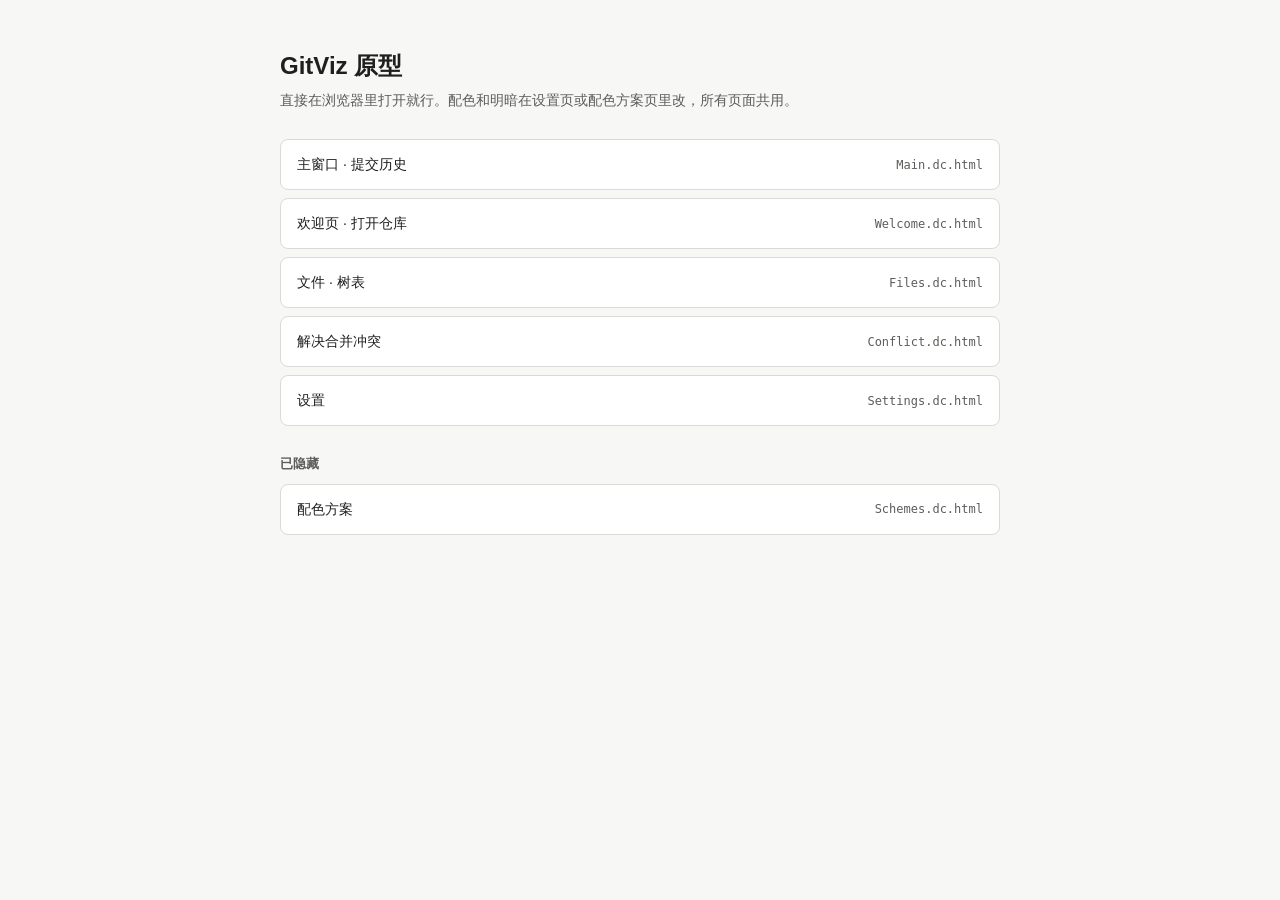
==== docs/prototype/index.html @ 0a67b995 "feat: 文件页合并为单栏树表，支持按名称筛选 - 左右两栏合成一棵带状态／大小／修改时间列的树 - 删除当前目录和面包屑，删除子目录探测逻辑 - 新增后台全量扫描筛选 - 支持键盘操作 - 同步 " ====
<!doctype html>
<html lang="zh-CN">
<head>
<meta charset="utf-8">
<meta name="viewport" content="width=device-width,initial-scale=1">
<title>GitViz 原型</title>
<style>
:root{--bg:#F7F7F6;--ink:#1F1F1E;--muted:#5C5C58;--line:#DADAD6;--card:#FFFFFF;--accent:#C2570C}
@media (prefers-color-scheme:dark){:root{--bg:#1B1B1B;--ink:#EAEAE8;--muted:#A8A8A4;--line:#3A3A3A;--card:#232323;--accent:#F08A3C}}
body{margin:0;background:var(--bg);color:var(--ink);font:14px/1.5 -apple-system,'PingFang SC','Helvetica Neue',sans-serif}
main{max-width:720px;margin:0 auto;padding:48px 16px}
h1{font-size:24px;margin:0 0 6px}
p{margin:0 0 28px;color:var(--muted)}
ul{list-style:none;margin:0;padding:0;display:flex;flex-direction:column;gap:8px}
a{display:flex;justify-content:space-between;align-items:center;gap:12px;padding:14px 16px;border:1px solid var(--line);border-radius:8px;background:var(--card);color:inherit;text-decoration:none}
a:hover{border-color:var(--accent)}
code{font:12px Menlo,ui-monospace,monospace;color:var(--muted)}
h2{font-size:13px;font-weight:600;color:var(--muted);margin:28px 0 10px}
</style>
</head>
<body>
<main>
  <h1>GitViz 原型</h1>
  <p>直接在浏览器里打开就行。配色和明暗在设置页或配色方案页里改，所有页面共用。</p>
  <ul>
    <li><a href="Main.dc.html">主窗口 · 提交历史 <code>Main.dc.html</code></a></li>
    <li><a href="Welcome.dc.html">欢迎页 · 打开仓库 <code>Welcome.dc.html</code></a></li>
    <li><a href="Files.dc.html">文件 · 树表 <code>Files.dc.html</code></a></li>
    <li><a href="Conflict.dc.html">解决合并冲突 <code>Conflict.dc.html</code></a></li>
    <li><a href="Settings.dc.html">设置 <code>Settings.dc.html</code></a></li>
  </ul>
  <h2>已隐藏</h2>
  <ul>
    <li><a href="Schemes.dc.html">配色方案 <code>Schemes.dc.html</code></a></li>
  </ul>
</main>
</body>
</html>
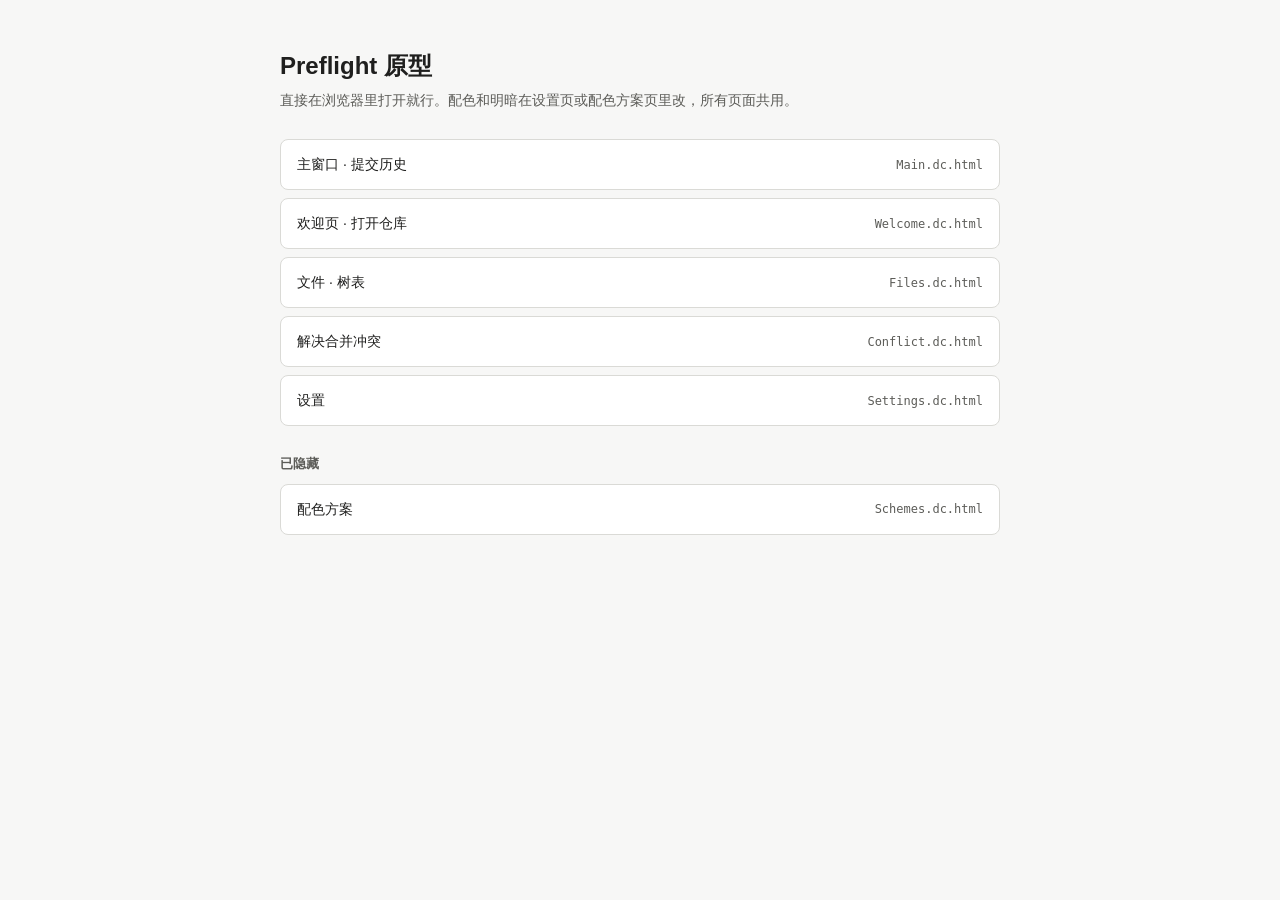
==== commit e3709fed: "feat: 更名为 Preflight 并完善分支刷新与发布入口" ====
--- a/docs/prototype/index.html
+++ b/docs/prototype/index.html
@@ -3,7 +3,7 @@
 <head>
 <meta charset="utf-8">
 <meta name="viewport" content="width=device-width,initial-scale=1">
-<title>GitViz 原型</title>
+<title>Preflight 原型</title>
 <style>
 :root{--bg:#F7F7F6;--ink:#1F1F1E;--muted:#5C5C58;--line:#DADAD6;--card:#FFFFFF;--accent:#C2570C}
 @media (prefers-color-scheme:dark){:root{--bg:#1B1B1B;--ink:#EAEAE8;--muted:#A8A8A4;--line:#3A3A3A;--card:#232323;--accent:#F08A3C}}
@@ -20,7 +20,7 @@
 </head>
 <body>
 <main>
-  <h1>GitViz 原型</h1>
+  <h1>Preflight 原型</h1>
   <p>直接在浏览器里打开就行。配色和明暗在设置页或配色方案页里改，所有页面共用。</p>
   <ul>
     <li><a href="Main.dc.html">主窗口 · 提交历史 <code>Main.dc.html</code></a></li>
